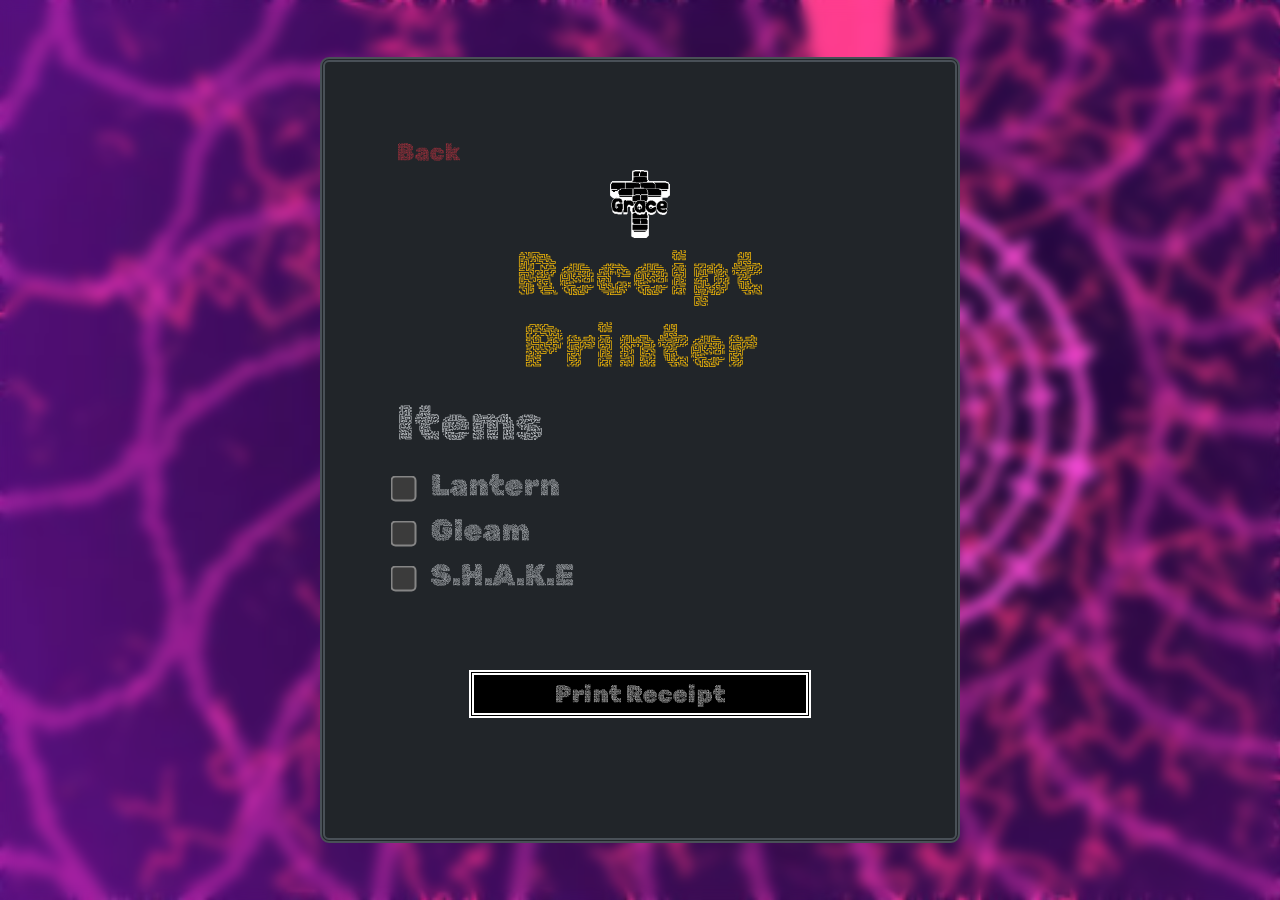
==== pages/receipt.html @ 8c41dd07 "Add files via upload" ====
<!DOCTYPE html>
<html lang="en" data-bs-theme="dark">
    <head>
        <meta charset="UTF-8" />
        <meta name="viewport" content="width=device-width, initial-scale=1.0" />

        <link rel="stylesheet" href="../main.css" />
        <link
            href="https://cdn.jsdelivr.net/npm/bootstrap@5.3.3/dist/css/bootstrap.min.css"
            rel="stylesheet"
        />
        <link rel="icon" type="image/x-icon" href="../images/graceFavicon.png">

        <link rel="stylesheet" href="https://pyscript.net/releases/2026.7.3/core.css" />
        <script type="module" src="https://pyscript.net/releases/2026.7.3/core.js"></script>

        <title>GraceShop - Receipt Generator</title>
    </head>

    <body>
        <div class="d-flex justify-content-center align-items-center min-vh-100 text-center" id="coverElement">
            <div class="border border-5 card w-50 h-100 p-5" style="border-style: double !important;">
                <a href="../index.html" class="text-start text-danger text-decoration-none">Back</a>

                <div class="d-flex justify-content-center">
                    <div class="w-50">
                        <img class="w-25 h-auto" src="../images/graceLogo.png" alt="GraceLogo"><br>
                    </div>
                </div>

                <span class="animate">
                    <h1 class="text-warning">Receipt Printer</h1>
                </span>

                <div class="fs-5 d-flex flex-column text-start" id="checkContainer">
                    <h2>Items</h2>

                    <div>
                        <input type="checkbox" id="Lantern" name="Lantern" value="100">
                        <label for="Lantern">Lantern</label>
                    </div>

                    <div>
                        <input type="checkbox" id="Gleam" name="Gleam" value="15000">
                        <label for="Gleam">Gleam</label>
                    </div>

                    <div>
                        <input type="checkbox" id="S.H.A.K.E" name="S.H.A.K.E" value="3000">
                        <label for="S.H.A.K.E">S.H.A.K.E</label>
                    </div>
                </div>

                <button py-click="generate" class="mt-5 mx-5">Print Receipt</button>

                <div class="mt-3 text-start">
                    <p  id="resultDisplay"></p>
                </div>

                <script type="py" src="../python/helper.py"></script>

                <script type="py">
                    from pyscript import document, display

                    result = ""

                    # === HELPER FUNCTIONS ===

                    # Receipt String Generator
                    def generateAnswer():
                        receipt = "<hr>"
                        total = 0

                        container = document.getElementById("checkContainer")
                        checkboxes = container.querySelectorAll("input[type='checkbox']")

                        # loop through all checkboxes
                        for box in checkboxes:
                            if not box.checked:
                                continue

                            boxPrice = box.value
                            if not "." in str(boxPrice):
                                boxPrice = int(boxPrice)

                            total += boxPrice
                            receipt += f"{boxPrice} Bricks - {str(box.id)}<br>"
                        
                        if total <= 0:
                            receipt += "No items added"

                        taxAdded = total * 0.12
                        prefix, separator, after = str(taxAdded).partition(".")

                        if len(after) == 1 and after == "0":
                            taxAdded = int(taxAdded)

                        finalReceipt = receipt + f"<hr>Tax (12%): {str(taxAdded)} Bricks<br>Total: {str(total + taxAdded)} Bricks"

                        return generateSuccess(finalReceipt, "Receipt", "fs-5")

                    # === MAIN ===

                    # String display
                    def generate(event):
                        document.getElementById("resultDisplay").innerHTML = generateAnswer()

                    # Runs on page load
                    def pageInit():
                        container = document.getElementById("checkContainer")
                        checkboxes = container.querySelectorAll("input[type='checkbox']")

                        # loop through all checkboxes
                        for box in checkboxes:
                            itemName = box.id
                            itemPrice = box.value
                            
                            label = container.querySelector(f"label[for='{itemName}']")
                            
                            if label:
                                label.innerHTML = f"{itemName} - <span style='color: #ff004b'>{itemPrice} Bricks</span>"

                    pageInit()
                </script>

                <!-- Bootstrap JavaScript -->

                <script src="https://cdn.jsdelivr.net/npm/bootstrap@5.3.3/dist/js/bootstrap.bundle.min.js"></script>
            </div>
        </div>
    </body>
</html>
---- main.css ----
@import url('https://fonts.googleapis.com/css2?family=Rubik+Maze&display=swap');

/* BACKGROUND ELEMENTS */
body, html {
    background-image: url(images/background.jpg);
    background-size: cover;
    font-family: "Rubik Maze", system-ui !important;
    font-size: x-large;
}

#coverElement {
    backdrop-filter: blur(7px);
}

/* INPUT ELEMENTS */

input[type="checkbox"] {
  accent-color: black;
  transform: scale(2);
  margin-right: 15px;
}

input[type="checkbox"]:checked {
  outline: 1px solid white;
  border-radius: 4px;
}

button {
  color: white;
  background-color: black;

  border: 5px double white;
}

/* === GRACE ANIMATIONS === */
span.animate {
    display: inline-block; 
    animation: graceSwayX 12s ease-in-out infinite;
    user-select: none;
}

span.animate > h1,
span.animate > h2,
span.animate > h3,
span.animate > h4,
span.animate > h5,
span.animate > h6,
span.animate > img {
    display: inline-block;
    animation: graceSwayY 9s ease-in-out infinite;
    user-select: none;
}

@keyframes graceSwayX {
  0% { transform: translateX(0px); }
  20% { transform: translateX(10px); }
  40% { transform: translateX(-10px); }
  60% { transform: translateX(10px); }
  80% { transform: translateX(-10px); }
  100% { transform: translateX(0px); }
}

@keyframes graceSwayY {
  0% { transform: translateY(0px); }
  25% { transform: translateY(3px); }
  50% { transform: translateY(-6px); }
  75% { transform: translateY(3px); }
  100% { transform: translateY(0px); }
}
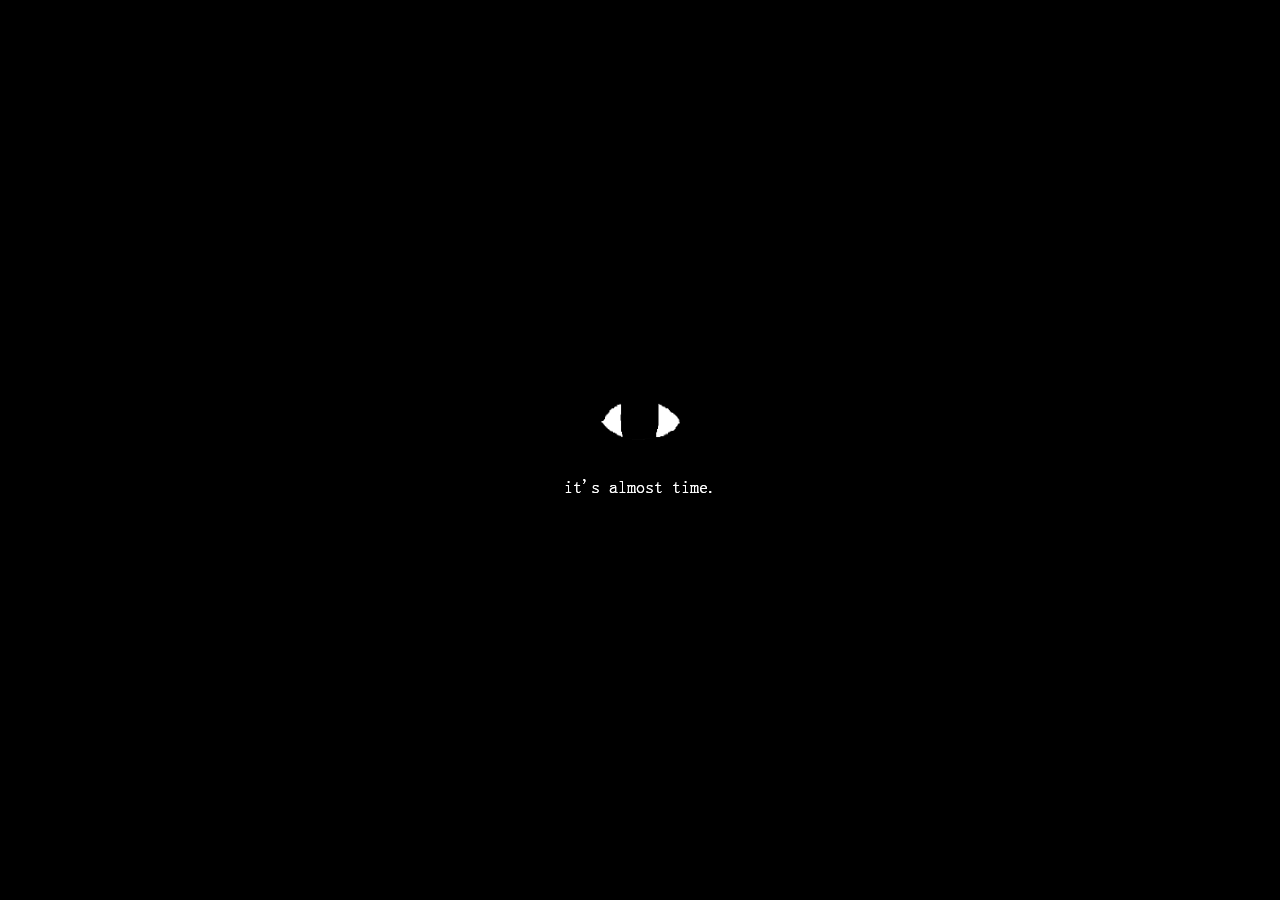
==== commit 8f905421: "Added loading screens for pyscript" ====
--- a/pages/receipt.html
+++ b/pages/receipt.html
@@ -18,6 +18,44 @@
     </head>
 
     <body>
+        <!-- PYSCRIPT LOADING BUFFER -->
+        <div id="loadingScreen">
+            <div id="loadingScreenAnimY" style="animation-duration: 3s;">
+                <div id="loadingScreenAnimX">
+                    <img src="../images/graceGod.png" alt="God">
+                </div>
+            </div>
+
+            <div style="position: relative;">
+                <div style="animation-delay: -0.9s" id="loadingScreenAnimY">
+                    <div style="animation-delay: -0.9s" id="loadingScreenAnimX">
+                        <p>it's almost time.</p>
+                    </div>
+                </div>
+
+                <div style="animation-delay: -0.6s; opacity: 0.7;" class="textOverlay" id="loadingScreenAnimY">
+                    <div style="animation-delay: -0.6s;" id="loadingScreenAnimX">
+                        <p>it's almost time.</p>
+                    </div>
+                </div>
+
+                <div style="animation-delay: -0.3s; opacity: 0.5;" class="textOverlay" id="loadingScreenAnimY">
+                    <div style="animation-delay: -0.3s;" id="loadingScreenAnimX">
+                        <p>it's almost time.</p>
+                    </div>
+                </div>
+
+                <div style="opacity: 0.3;" class="textOverlay" id="loadingScreenAnimY">
+                    <div id="loadingScreenAnimX">
+                        <p>it's almost time.</p>
+                    </div>
+                </div>
+            </div>
+        </div>
+
+        <script src="../scripts/loading.js"></script>
+
+        <!-- MAIN -->
         <div class="d-flex justify-content-center align-items-center min-vh-100 text-center" id="coverElement">
             <div class="border border-5 card w-50 h-100 p-5" style="border-style: double !important;">
                 <a href="../index.html" class="text-start text-danger text-decoration-none">Back</a>
@@ -57,7 +95,7 @@
                     <p  id="resultDisplay"></p>
                 </div>
 
-                <script type="py" src="../python/helper.py"></script>
+                <script type="py" src="../scripts/helper.py"></script>
 
                 <script type="py">
                     from pyscript import document, display
--- a/main.css
+++ b/main.css
@@ -1,6 +1,12 @@
 @import url('https://fonts.googleapis.com/css2?family=Rubik+Maze&display=swap');
 
+@font-face {
+  font-family: "SimSun";
+  src: url("fonts/SimSun.ttf");
+}
+
 /* BACKGROUND ELEMENTS */
+
 body, html {
     background-image: url(images/background.jpg);
     background-size: cover;
@@ -8,8 +14,68 @@
     font-size: x-large;
 }
 
+/* hide scrollbar while loading */
+html:has(#loadingScreen) {
+  overflow-y: hidden;
+}
+
 #coverElement {
     backdrop-filter: blur(7px);
+}
+
+/* LOADING SCREEN */
+#loadingScreen {
+  background-color: black;
+  overflow-y: hidden;
+  user-select: none;
+  cursor: progress;
+
+  position: fixed;
+  top: 0;
+  left: 0;
+
+  display: flex;
+  flex-direction: column;
+
+  align-items: center;
+  justify-content: center;
+  
+  width: 100vw;
+  height: 100vh;
+  z-index: 999;
+}
+
+#loadingScreen.flash {
+  background-color: white;
+}
+
+#loadingScreen.flash * {
+  opacity: 0;
+}
+
+#loadingScreen #loadingScreenAnimX,
+#loadingScreen #loadingScreenAnimY {
+  animation: var(--animation),
+    10s var(--fade-in-delay) cubic-bezier(0.75, 0, 0.55, 0.95) forwards fade-in-details
+}
+
+#loadingScreen div.textOverlay {
+  position: absolute; 
+  top: 0;
+  left: 0;
+}
+
+#loadingScreen p {
+  color: white;
+  font-size: large;
+  font-family: "SimSun";
+}
+
+#loadingScreen img {
+  width: 7vw;
+  height: auto;
+
+  margin-bottom: 1vh;
 }
 
 /* INPUT ELEMENTS */
@@ -66,4 +132,67 @@
   50% { transform: translateY(-6px); }
   75% { transform: translateY(3px); }
   100% { transform: translateY(0px); }
-}+}
+
+/* internal variables for dynamically
+animating loading screen text */
+:root {
+  --x-offset: 50px;
+  --y-offset: 15px;
+  --animation-duration: 2s;
+  --fade-in-delay: 1.5s;
+}
+
+#loadingScreenAnimX {
+  --name: horizontal;
+  --duration: var(--animation-duration);
+  --delay: calc(-0.25 * var(--animation-duration));
+}
+
+#loadingScreenAnimY {
+  --name: vertical;
+  --duration: calc(0.5 * var(--animation-duration));
+  --delay: 0s;
+}
+
+#loadingScreenAnimX, #loadingScreenAnimY {
+  --animation: var(--duration) ease-in-out var(--delay) alternate infinite var(--name);
+}
+
+@keyframes horizontal {
+  from { 
+    transform: translateX(calc(-1 * var(--x-offset))); 
+/* 
+    text-shadow: 
+      5px 4px 0px rgba(255, 255, 255, 0.6),
+      10px 4px 0px rgba(255, 255, 255, 0.4),
+      15px 4px 0px rgba(255, 255, 255, 0.2);
+  }
+  to { 
+    transform: translateX(var(--x-offset)); 
+
+    text-shadow: 
+      -5px 4px 0px rgba(255, 255, 255, 0.6),
+      -10px 4px 0px rgba(255, 255, 255, 0.4),
+      -15px 4px 0px rgba(255, 255, 255, 0.2); */
+  }
+}
+
+@keyframes vertical {
+  from { 
+    transform: translateY(calc(-1 * var(--y-offset))); 
+/* 
+    text-shadow: 
+      0px 16px 0px rgba(255, 255, 255, 0.6),
+      0px 24px 0px rgba(255, 255, 255, 0.4),
+      0px 32px 0px rgba(255, 255, 255, 0.2);
+  }
+  to { 
+    transform: translateY(var(--y-offset)); 
+
+    text-shadow: 
+      0px -4px 0px rgba(255, 255, 255, 0.6),
+      0px -6px 0px rgba(255, 255, 255, 0.4),
+      0px -8px 0px rgba(255, 255, 255, 0.2); */
+  }
+}
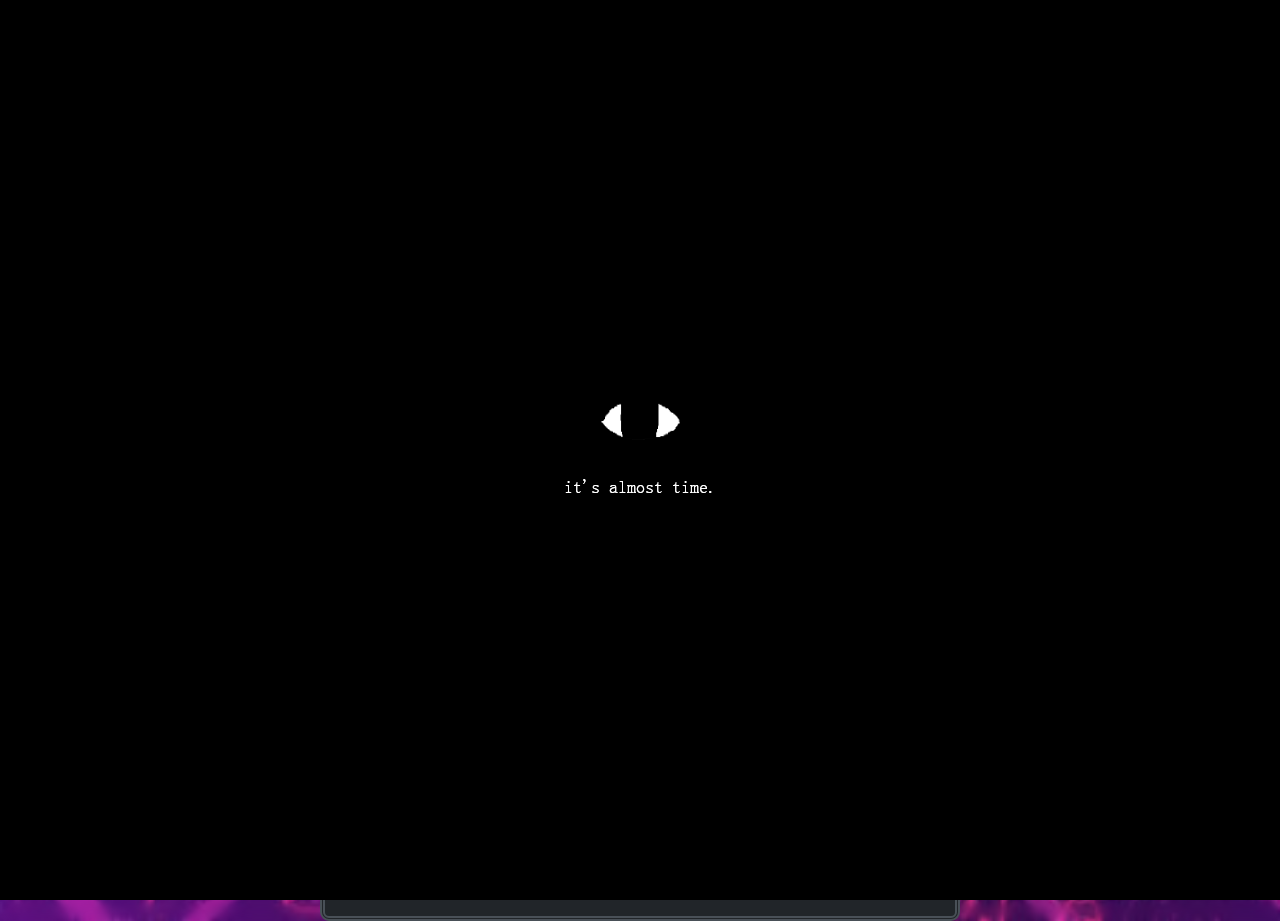
==== commit 9a7ba323: "Added more item names and changed SKU category" ====
--- a/pages/receipt.html
+++ b/pages/receipt.html
@@ -79,13 +79,28 @@
                     </div>
 
                     <div>
-                        <input type="checkbox" id="Gleam" name="Gleam" value="15000">
-                        <label for="Gleam">Gleam</label>
+                        <input type="checkbox" id="S.H.A.K.E." name="S.H.A.K.E." value="3000">
+                        <label for="S.H.A.K.E.">S.H.A.K.E.</label>
                     </div>
 
                     <div>
-                        <input type="checkbox" id="S.H.A.K.E" name="S.H.A.K.E" value="3000">
-                        <label for="S.H.A.K.E">S.H.A.K.E</label>
+                        <input type="checkbox" id="B.R.I.C.K." name="B.R.I.C.K." value="7000">
+                        <label for="B.R.I.C.K.">B.R.I.C.K.</label>
+                    </div>
+
+                    <div>
+                        <input type="checkbox" id="Doombringer" name="Doombringer" value="9999">
+                        <label for="Doombringer">Doombringer</label>
+                    </div>
+
+                    <div>
+                        <input type="checkbox" id="S.N.A.P." name="S.N.A.P." value="10011">
+                        <label for="S.N.A.P.">S.N.A.P.</label>
+                    </div>
+
+                    <div>
+                        <input type="checkbox" id="Gleam" name="Gleam" value="15000">
+                        <label for="Gleam">Gleam</label>
                     </div>
                 </div>
 
--- a/main.css
+++ b/main.css
@@ -51,12 +51,6 @@
 
 #loadingScreen.flash * {
   opacity: 0;
-}
-
-#loadingScreen #loadingScreenAnimX,
-#loadingScreen #loadingScreenAnimY {
-  animation: var(--animation),
-    10s var(--fade-in-delay) cubic-bezier(0.75, 0, 0.55, 0.95) forwards fade-in-details
 }
 
 #loadingScreen div.textOverlay {
@@ -143,6 +137,12 @@
   --fade-in-delay: 1.5s;
 }
 
+#loadingScreen #loadingScreenAnimX,
+#loadingScreen #loadingScreenAnimY {
+  animation: var(--animation),
+    10s var(--fade-in-delay) cubic-bezier(0.75, 0, 0.55, 0.95) forwards fade-in-details
+}
+
 #loadingScreenAnimX {
   --name: horizontal;
   --duration: var(--animation-duration);
@@ -162,37 +162,11 @@
 @keyframes horizontal {
   from { 
     transform: translateX(calc(-1 * var(--x-offset))); 
-/* 
-    text-shadow: 
-      5px 4px 0px rgba(255, 255, 255, 0.6),
-      10px 4px 0px rgba(255, 255, 255, 0.4),
-      15px 4px 0px rgba(255, 255, 255, 0.2);
-  }
-  to { 
-    transform: translateX(var(--x-offset)); 
-
-    text-shadow: 
-      -5px 4px 0px rgba(255, 255, 255, 0.6),
-      -10px 4px 0px rgba(255, 255, 255, 0.4),
-      -15px 4px 0px rgba(255, 255, 255, 0.2); */
   }
 }
 
 @keyframes vertical {
   from { 
     transform: translateY(calc(-1 * var(--y-offset))); 
-/* 
-    text-shadow: 
-      0px 16px 0px rgba(255, 255, 255, 0.6),
-      0px 24px 0px rgba(255, 255, 255, 0.4),
-      0px 32px 0px rgba(255, 255, 255, 0.2);
-  }
-  to { 
-    transform: translateY(var(--y-offset)); 
-
-    text-shadow: 
-      0px -4px 0px rgba(255, 255, 255, 0.6),
-      0px -6px 0px rgba(255, 255, 255, 0.4),
-      0px -8px 0px rgba(255, 255, 255, 0.2); */
   }
 }
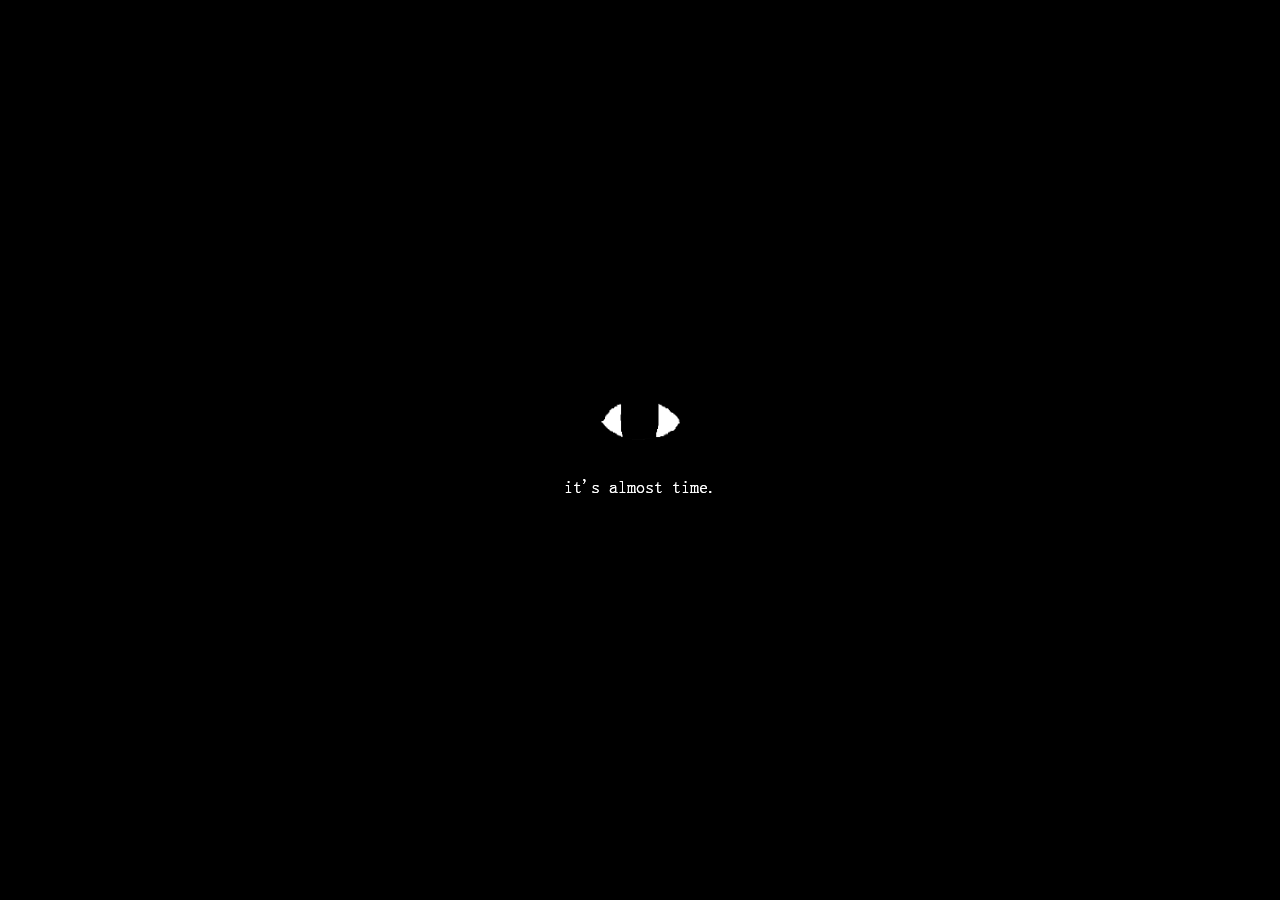
==== commit 9f994c4b: "Changed sizing constraints" ====
--- a/pages/receipt.html
+++ b/pages/receipt.html
@@ -57,7 +57,7 @@
 
         <!-- MAIN -->
         <div class="d-flex justify-content-center align-items-center min-vh-100 text-center" id="coverElement">
-            <div class="border border-5 card w-50 h-100 p-5" style="border-style: double !important;">
+            <div class="border border-5 card w-md-50 w-sm-25 h-100 p-5" style="border-style: double !important;">
                 <a href="../index.html" class="text-start text-danger text-decoration-none">Back</a>
 
                 <div class="d-flex justify-content-center">
